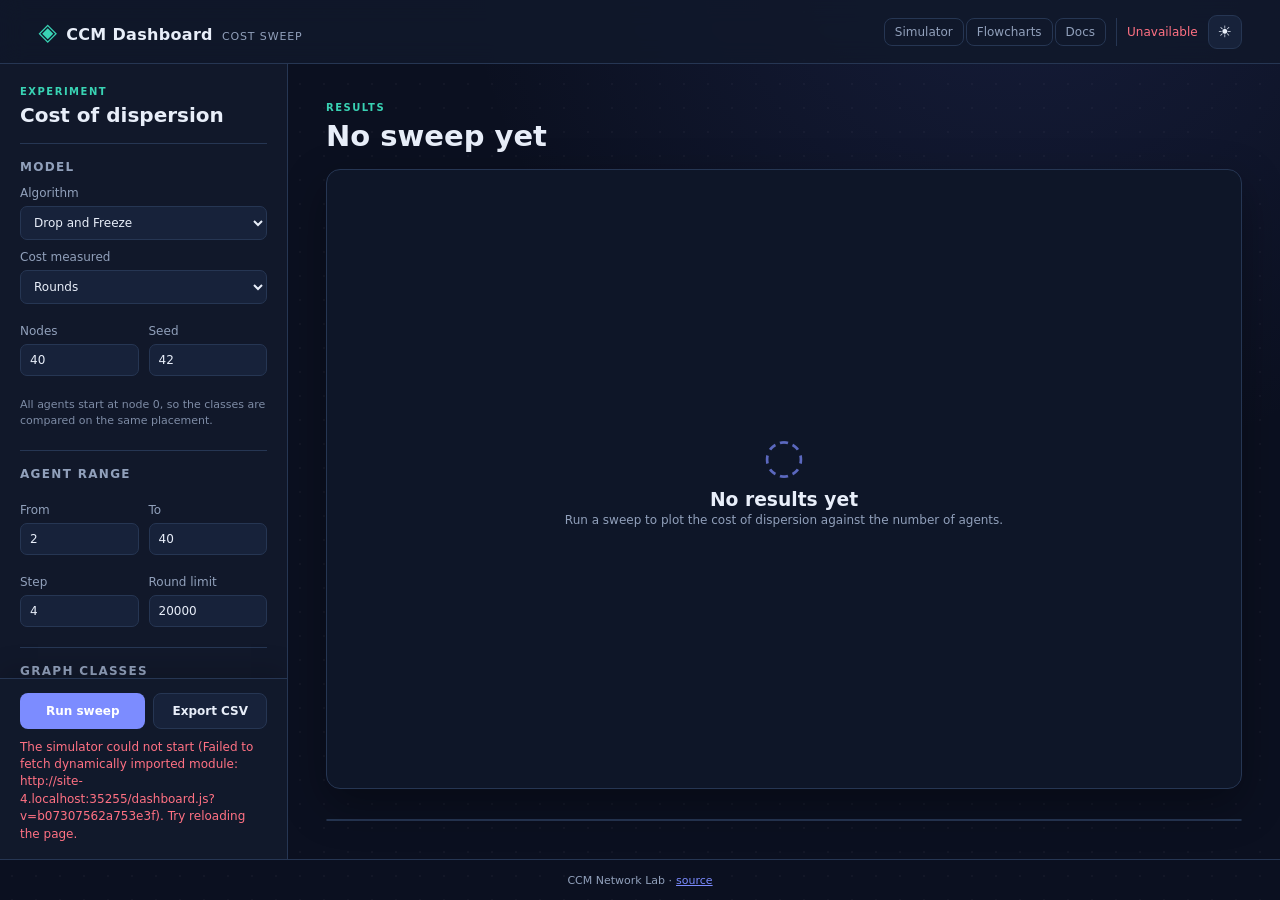
==== dashboard.html @ 430c078a "Merge drdebmath/main: RootedDisp, the reworked flowcharts, shared work Brings in A3's RootedDisp, th" ====
<!doctype html>
<html lang="en" data-theme="dark">
<head>
  <meta charset="utf-8">
  <meta name="viewport" content="width=device-width, initial-scale=1">
  <meta name="description" content="Dispersion cost across agent counts and graph classes, ">
  <title>CCM Dispersion Dashboard</title>
  <link rel="stylesheet" href="./app.css">
</head>
<body>
  <header class="topbar">
    <div class="brand"><span class="brand-mark" aria-hidden="true">◈</span><span>CCM Dashboard</span><small>Cost sweep</small></div>
    <div class="top-actions"><nav class="top-nav" aria-label="Pages"><a class="text-link" href="./index.html">Simulator</a><a class="text-link" href="./docs.html">Flowcharts</a><a class="text-link" href="https://github.com/drdebmath/CCMModel/tree/main/docs" target="_blank" rel="noopener noreferrer">Docs</a></nav><span id="engineState" class="engine-state" role="status">Loading…</span><button id="themeToggle" class="icon-button" type="button" aria-label="Switch theme">☀</button><button id="panelToggle" class="icon-button mobile-only" type="button" aria-label="Open controls">☰</button></div>
  </header>

  <div class="app-shell">
    <aside id="controlPanel" class="controls" aria-label="Sweep controls">
      <div class="panel-heading"><div><p class="eyebrow">EXPERIMENT</p><h1>Cost of dispersion</h1></div><button id="closePanel" class="icon-button mobile-only" type="button" aria-label="Close controls">×</button></div>

      <div class="controls-body">
      <section class="control-section"><h2>Model</h2>
        <label>Algorithm<select id="algorithm"><option value="drop">Drop and Freeze</option><option value="help">Help by Scouts</option><option value="p1tree">P1Tree</option><option value="rooted">RootedDisp</option><option value="rooted_async">RootedAsync</option></select></label>
        <label id="scheduleWrap" class="hidden">Schedule<select id="schedule"><option value="sync">Synchronous (rounds)</option><option value="async">Asynchronous (epochs)</option></select></label>
        <label>Cost measured<select id="metric"><option value="rounds">Rounds</option><option value="moves">Agent moves</option><option value="probes">Port probes</option></select></label>
        <div class="two-col"><label>Nodes<input id="nodes" type="number" min="2" max="2000" value="40" inputmode="numeric"></label><label>Seed<input id="seed" type="number" min="0" max="4294967295" value="42" inputmode="numeric"></label></div>
        <p id="algorithmNote" class="help-note">All agents start at node 0, so the classes are compared on the same placement.</p>
      </section>

      <section class="control-section"><h2>Agent range</h2>
        <div class="two-col"><label>From<input id="agentFrom" type="number" min="1" max="2000" value="2" inputmode="numeric"></label><label>To<input id="agentTo" type="number" min="1" max="2000" value="40" inputmode="numeric"></label></div>
        <div class="two-col"><label>Step<input id="agentStep" type="number" min="1" max="1000" value="4" inputmode="numeric"></label><label>Round limit<input id="roundLimit" type="number" min="1" max="5000000" value="20000" inputmode="numeric"></label></div>
      </section>

      <section class="control-section"><h2>Graph classes</h2>
        <div class="checks">
          <label><input id="famPath" type="checkbox" checked> Path</label>
          <label><input id="famCycle" type="checkbox" checked> Cycle</label>
          <label><input id="famStar" type="checkbox" checked> Star</label>
          <label><input id="famComplete" type="checkbox"> Complete</label>
          <label><input id="famTree" type="checkbox" checked> Balanced tree</label>
          <label><input id="famGrid" type="checkbox"> Grid</label>
          <label><input id="famRandom" type="checkbox"> Random connected</label>
        </div>
        <div class="two-col"><label>Grid columns<input id="gridColumns" type="number" min="1" max="1000" value="6"></label><label>Tree branching<input id="treeBranching" type="number" min="2" max="16" value="2"></label></div>
      </section>

      <p class="help-note">Every point is one simulation, so a wide range over many classes can take a while. <a href="https://github.com/drdebmath/CCMModel/blob/main/docs/complexity-metrics.md" target="_blank" rel="noopener noreferrer">What these counters mean</a>.</p>
      </div>

      <div class="run-bar">
        <div class="run-actions"><button id="run" class="primary" type="button">Run sweep</button><button id="exportCsv" class="secondary" type="button">Export CSV</button></div>
        <p id="message" class="message" role="status">Choose an algorithm and graph classes, then run.</p>
      </div>
    </aside>

    <main class="workspace">
      <div class="workspace-head">
        <div><p class="eyebrow">RESULTS</p><h2 id="runTitle">No sweep yet</h2></div>
      </div>

      <div id="chartWrap" class="canvas-wrap chart-wrap">
        <canvas id="chartCanvas" aria-label="Dispersion cost against number of agents, one line per graph class" tabindex="0"></canvas>
        <div id="emptyState" class="empty-state"><span class="empty-icon">◌</span><h3>No results yet</h3><p>Run a sweep to plot the cost of dispersion against the number of agents.</p></div>
      </div>

      <div id="chartLegend" class="chart-legend" aria-label="Graph classes"></div>

      <div class="results-scroll">
        <div id="resultsTable" class="results-table"></div>
      </div>
    </main>
  </div>
  <div id="panelScrim" class="panel-scrim" aria-hidden="true"></div>
  <footer>CCM Network Lab · <a href="https://github.com/drdebmath/CCMModel">source</a></footer>
  <script type="module">
    const engine = document.getElementById('engineState');
    const message = document.getElementById('message');
    try {
      const response = await fetch('./wasm/web/manifest.json', { cache: 'no-store' });
      if (!response.ok) throw new Error(`manifest returned ${response.status}`);
      const { buildId } = await response.json();
      if (!buildId) throw new Error('manifest has no build id');
      await import(`./dashboard.js?v=${encodeURIComponent(buildId)}`);
    } catch (error) {
      engine.textContent = 'Unavailable';
      engine.className = 'engine-state error';
      message.textContent =
        `The simulator could not start (${error.message}). Try reloading the page.`;
      message.className = 'message error';
    }
  </script>
</body>
</html>
---- app.css ----
/* CCM Network Lab — application shell, controls, and canvas viewport.
 *
 * Layout contract: the page is a viewport-height flex column
 * (topbar / shell / footer).  The shell is a grid of controls + workspace, and
 * the workspace is a flex column whose canvas is the only element that
 * absorbs leftover space.  Every ancestor of the canvas therefore sets
 * `min-height:0` so the flex/grid automatic minimum size cannot push the
 * canvas past the fold.  The canvas is absolutely positioned inside its wrap
 * so its intrinsic size never feeds back into layout.
 */

/* ---------------------------------------------------------------- tokens - */

:root {
  font-family: Inter, ui-sans-serif, system-ui, -apple-system, BlinkMacSystemFont, "Segoe UI", sans-serif;
  color-scheme: dark;

  --bg: #0b1020;
  --panel: #11192b;
  --panel-2: #17223a;
  --border: #263653;
  --text: #e8eef9;
  --muted: #91a0bb;
  --accent: #7c8cff;
  --accent-2: #39d3b4;
  --warn: #f6b44f;
  --danger: #ff7183;
  --canvas: #0e1628;
  --shadow: 0 16px 45px #0005;

  /* Chrome heights are tokens so the drawer and any offset math stay in sync
   * with the real bars instead of repeating magic numbers. */
  --topbar-h: 64px;
  --footer-h: 41px;

  --sidebar-w: clamp(288px, 21vw, 352px);
  --workspace-pad: clamp(18px, 3vw, 38px);
  --workspace-gap: 15px;

  /* Floor for the canvas.  Capped against the viewport so a short window
   * shrinks the canvas instead of overflowing the page. */
  --canvas-min: min(440px, 46vh);
}

html[data-theme="light"] {
  color-scheme: light;
  --bg: #f4f7fb;
  --panel: #fff;
  --panel-2: #f0f4fa;
  --border: #d8e0ec;
  --text: #182237;
  --muted: #60708a;
  --canvas: #fbfcfe;
  --shadow: 0 16px 45px #31415b1c;
}

/* ------------------------------------------------------------------ base - */

* {
  box-sizing: border-box;
}

body {
  margin: 0;
  background: var(--bg);
  color: var(--text);
  background-image:
    radial-gradient(circle at 80% -10%, #586bda24, transparent 40%),
    radial-gradient(#ffffff08 1px, transparent 1px);
  background-size: auto, 24px 24px;

  /* A definite height, not min-height: the shell below resolves `flex:1`
   * against it, and without it the grid row sizes to the tall controls column
   * and pushes the canvas past the fold.  dvh keeps that height inside the
   * visible area when a mobile URL bar is showing; vh is the fallback.
   * Each column scrolls itself, so the page never does. */
  height: 100vh;
  height: 100dvh;
  overflow: hidden;
  display: flex;
  flex-direction: column;
}

button,
input,
select {
  font: inherit;
}

button {
  cursor: pointer;
}

button:disabled {
  cursor: not-allowed;
  opacity: .42;
}

/* ---------------------------------------------------------------- topbar - */

.topbar {
  flex: 0 0 auto;
  height: var(--topbar-h);
  padding: 0 clamp(16px, 3vw, 42px);
  border-bottom: 1px solid var(--border);
  display: flex;
  align-items: center;
  justify-content: space-between;
  gap: 12px;
  background: color-mix(in srgb, var(--panel) 88%, transparent);
  backdrop-filter: blur(12px);
  position: sticky;
  top: 0;
  z-index: 5;
}

.brand {
  display: flex;
  align-items: baseline;
  gap: 9px;
  font-weight: 700;
  letter-spacing: .02em;
  min-width: 0;
}

.brand > span {
  white-space: nowrap;
  overflow: hidden;
  text-overflow: ellipsis;
}

.brand small {
  color: var(--muted);
  font-size: 11px;
  font-weight: 500;
  letter-spacing: .08em;
  text-transform: uppercase;
  white-space: nowrap;
}

.brand-mark {
  color: var(--accent-2);
  font-size: 24px;
  flex: 0 0 auto;
}

.top-actions {
  display: flex;
  align-items: center;
  gap: 10px;
  flex: 0 0 auto;
}

.top-nav {
  display: flex;
  align-items: center;
  gap: 2px;
  padding-right: 10px;
  border-right: 1px solid var(--border);
}

.engine-state {
  font-size: 12px;
  color: var(--muted);
  white-space: nowrap;
}

.engine-state.ready {
  color: var(--accent-2);
}

.engine-state.error {
  color: var(--danger);
}

.icon-button {
  border: 1px solid var(--border);
  background: var(--panel-2);
  color: var(--text);
  border-radius: 9px;
  width: 34px;
  height: 34px;
  flex: 0 0 auto;
}

/* ----------------------------------------------------------------- shell - */

.app-shell {
  flex: 1 1 auto;
  min-height: 0;
  display: grid;
  grid-template-columns: minmax(0, var(--sidebar-w)) minmax(0, 1fr);
  grid-template-rows: minmax(0, 1fr);
  /* Neither column may push the pair wider than the shell. */
  max-width: 100%;
  overflow: hidden;
}

/* The panel is a column of three: heading, a scrolling body, and a run bar
 * pinned to the bottom so "Run simulation" never scrolls out of reach. */
.controls {
  min-height: 0;
  min-width: 0;
  background: color-mix(in srgb, var(--panel) 95%, transparent);
  border-right: 1px solid var(--border);
  display: flex;
  flex-direction: column;
  overflow: hidden;
}

.controls-body {
  flex: 1 1 auto;
  min-height: 0;
  overflow: auto;
  overscroll-behavior: contain;
  padding: 0 20px 12px;
}

.run-bar {
  flex: 0 0 auto;
  padding: 14px 20px 16px;
  border-top: 1px solid var(--border);
  background: var(--panel);
  box-shadow: 0 -10px 24px #0002;
}

.panel-scrim {
  display: none;
}

.panel-heading {
  flex: 0 0 auto;
  display: flex;
  justify-content: space-between;
  align-items: flex-start;
  gap: 12px;
  padding: 22px 20px 16px;
}

.eyebrow {
  color: var(--accent-2);
  font-size: 10px;
  font-weight: 750;
  letter-spacing: .15em;
  margin: 0 0 6px;
}

.panel-heading h1,
.workspace-head h2 {
  font-size: 20px;
  line-height: 1.2;
  margin: 0;
}

/* --------------------------------------------------------------- controls - */

/* Sidebar tabs: run parameters and the algorithm notes share the panel. */
.panel-tabs {
  flex: 0 0 auto;
  display: grid;
  grid-template-columns: 1fr 1fr;
  gap: 4px;
  margin: 0 20px 12px;
  padding: 3px;
  border: 1px solid var(--border);
  border-radius: 9px;
  background: var(--panel-2);
}

.panel-tab {
  border: 0;
  border-radius: 6px;
  background: transparent;
  color: var(--muted);
  font-size: 12px;
  font-weight: 650;
  padding: 7px 8px;
  cursor: pointer;
}

.panel-tab:hover {
  color: var(--text);
}

.panel-tab[aria-selected="true"] {
  background: var(--accent);
  color: #fff;
}

.tab-pane[hidden] {
  display: none;
}

/* Each pane opens directly under the tabs, so its first rule is redundant. */
.tab-pane > .control-section:first-child {
  border-top: 0;
  padding-top: 4px;
}

/* The setup pane runs slightly smaller than the rest of the page so every
 * section, through saved executions, fits a laptop-height panel. */
#paramsPane .control-section {
  padding: 12px 0 6px;
}

#paramsPane .control-section h2 {
  font-size: 11px;
  margin-bottom: 6px;
}

#paramsPane .control-section label {
  font-size: 11px;
  gap: 4px;
  margin: 7px 0;
}

#paramsPane input[type=number],
#paramsPane select {
  font-size: 12.5px;
  padding: 6px 8px;
}

#paramsPane .two-col {
  row-gap: 0;
}

#paramsPane .secondary {
  padding: 8px 10px;
  font-size: 11.5px;
}

#paramsPane .help-note {
  font-size: 11px;
}

.control-section {
  border-top: 1px solid var(--border);
  padding: 16px 0 10px;
  min-width: 0;
}

.control-section h2 {
  display: flex;
  align-items: center;
  font-size: 12px;
  text-transform: uppercase;
  letter-spacing: .11em;
  color: var(--muted);
  margin: 0 0 12px;
}

/* Numbered steps: the sections read top to bottom in the order a run is set up. */
.step {
  display: inline-grid;
  place-items: center;
  width: 18px;
  height: 18px;
  margin-right: 8px;
  border-radius: 50%;
  border: 1px solid var(--accent);
  color: var(--accent);
  font-size: 10px;
  letter-spacing: 0;
}

.control-section label {
  position: relative;
  display: flex;
  flex-direction: column;
  min-width: 0;
  gap: 6px;
  font-size: 12px;
  color: var(--muted);
  margin: 10px 0;
}

/* The live slider value sits on the label's own line.  Taking it out of flow
 * beats the negative-margin pull it replaces: the range input below keeps its
 * natural position at every width. */
.control-section label > output {
  position: absolute;
  top: 0;
  right: 0;
  color: var(--text);
  font-size: 11px;
}

/* auto-fit collapses these to one column when the panel is narrow, so no
 * breakpoint has to know how many fields a row holds. */
.two-col {
  display: grid;
  grid-template-columns: repeat(auto-fit, minmax(118px, 1fr));
  gap: 10px;
}

.two-col label {
  min-width: 0;
}

input[type=number],
select {
  width: 100%;
  border: 1px solid var(--border);
  border-radius: 7px;
  background: var(--panel-2);
  color: var(--text);
  padding: 8px 9px;
  outline: none;
}

input:focus,
select:focus,
button:focus-visible {
  border-color: var(--accent);
  box-shadow: 0 0 0 3px #7c8cff30;
  outline: none;
}

input[type=range] {
  accent-color: var(--accent);
  width: 100%;
  /* The UA stylesheet puts a 2px margin on inputs. Combined with width:100%
     that is wider than the container, which gave the control panel a permanent
     horizontal scrollbar. */
  margin: 0;
  min-width: 0;
}

.checks {
  display: grid;
  grid-template-columns: repeat(auto-fit, minmax(112px, 1fr));
  gap: 10px;
}

.checks label {
  display: flex;
  flex-direction: row;
  align-items: center;
  gap: 7px;
  margin: 0;
  color: var(--text);
  font-size: 12px;
}

.checks input {
  accent-color: var(--accent);
  flex: 0 0 auto;
}

.file-actions {
  display: grid;
  grid-template-columns: repeat(auto-fit, minmax(120px, 1fr));
  gap: 8px;
  margin-bottom: 12px;
}

/* Run takes the width; the second button only needs to be findable. */
.run-actions {
  display: grid;
  grid-template-columns: minmax(0, 1fr) auto;
  gap: 8px;
}

.run-actions .secondary {
  padding-inline: 18px;
}

.primary,
.secondary {
  border: 1px solid transparent;
  border-radius: 8px;
  padding: 10px 12px;
  font-size: 12px;
  font-weight: 700;
}

.primary {
  background: var(--accent);
  color: #fff;
}

.primary:hover {
  filter: brightness(1.1);
}

.secondary {
  background: var(--panel-2);
  color: var(--text);
  border-color: var(--border);
}

.secondary:hover {
  border-color: var(--accent);
}

.file-button {
  text-align: center;
  cursor: pointer;
}

.file-button input {
  display: none;
}

.message {
  min-height: 2.9em;
  margin: 10px 0 0;
  color: var(--muted);
  font-size: 12px;
  line-height: 1.45;
}

.message.error {
  color: var(--danger);
}

.message.busy {
  color: var(--warn);
}
/* ------------------------------------------------------------ dashboard --- */

.text-link {
  color: var(--muted);
  text-decoration: none;
  font-size: 12px;
  padding: 6px 10px;
  border-radius: 8px;
  border: 1px solid var(--border);
  white-space: nowrap;
}

.text-link:hover {
  color: var(--text);
  border-color: var(--accent);
}

/* The chart needs less height than the network view; the table below it gets
   the remainder. */
.chart-wrap {
  flex: 1 1 auto;
  min-height: min(340px, 42vh);
}

.chart-legend {
  flex: 0 0 auto;
  display: flex;
  flex-wrap: wrap;
  gap: 8px 18px;
  font-size: 11px;
  color: var(--muted);
}

.chart-legend span {
  display: inline-flex;
  align-items: center;
  gap: 7px;
}

.swatch {
  display: inline-block;
  width: 10px;
  height: 10px;
  border-radius: 3px;
  flex: 0 0 auto;
}

/* The table is the relief for the light-mode contrast warning on three series
   slots, and the form numbers are actually read from. It scrolls in its own
   box so a wide sweep never widens the page. */
.results-scroll {
  flex: 0 1 auto;
  min-height: 0;
  overflow: auto;
  border: 1px solid var(--border);
  border-radius: 12px;
  background: var(--panel);
}

.results-table table {
  border-collapse: collapse;
  width: 100%;
  font-size: 11.5px;
}

.results-table th,
.results-table td {
  padding: 7px 12px;
  text-align: right;
  white-space: nowrap;
  border-bottom: 1px solid var(--border);
}

.results-table thead th {
  position: sticky;
  top: 0;
  background: var(--panel-2);
  color: var(--muted);
  font-weight: 600;
  text-align: right;
}

/* The first column holds names, not numbers, in both the head and the body. */
.results-table thead th:first-child {
  text-align: left;
}

.results-table tbody th {
  text-align: left;
  font-weight: 600;
  color: var(--text);
  display: flex;
  align-items: center;
  gap: 8px;
}

.results-table td {
  color: var(--text);
  font-variant-numeric: tabular-nums;
}

/* A run that hit its round limit did not disperse; its number is a floor, not
   a cost, and the chart draws the same point hollow. */
.results-table td.capped {
  color: var(--warn);
}

.results-table td.capped::after {
  content: "*";
}

.results-table tbody tr:last-child th,
.results-table tbody tr:last-child td {
  border-bottom: 0;
}

/* The simulator's comparison table: short, under the legend, so the canvas
   keeps most of the height. The loaded row is marked. */
.compare-panel {
  max-height: 28vh;
}

.results-table tr.selected th,
.results-table tr.selected td {
  background: var(--panel-2);
}

.results-table .row-play {
  border: 1px solid var(--border);
  background: var(--panel-2);
  color: var(--text);
  border-radius: 6px;
  padding: 3px 10px;
  font-size: 11px;
  cursor: pointer;
}

@media (max-width: 900px) {
  .chart-wrap {
    min-height: min(300px, 46vh);
  }
}
/* ---------------------------------------------------------- docs page --- */

/* Kind colours for the flowcharts: the shape icon, the bar and the tint of a
   card all take --kind from its k-* class. */
:root {
  --k-entry: var(--accent);
  --k-step: #8b98b3;
  --k-decision: var(--warn);
  --k-end: var(--accent-2);
  --k-aside: #7f8aa3;
  --lane: #ffffff06;
  --lane-alt: #ffffff0c;
  --edge: #50607e;
  --yes: var(--accent-2);
  --card: var(--panel-2);
  --card-shadow: #0006;
  --code-bg: #0c1424;
  --tk-kw: #c4a5ff;
  --tk-ty: #5eead4;
  --tk-fn: #93b4ff;
  --tk-str: #fbbf77;
  --tk-num: #fdba74;
  --tk-com: #6f7c96;
  --tk-attr: #d8b4fe;
}

html[data-theme="light"] {
  --k-step: #6b778f;
  --k-decision: #b87a0d;
  --k-end: #0f9e82;
  --k-aside: #7a8499;
  --lane: #18223708;
  --lane-alt: #1822370f;
  --edge: #a3adbf;
  --yes: #0f9e82;
  --card: #fff;
  --card-shadow: #31415b26;
  --code-bg: #f6f8fc;
  --tk-kw: #7c3aed;
  --tk-ty: #0f766e;
  --tk-fn: #1d4ed8;
  --tk-str: #b45309;
  --tk-num: #c2410c;
  --tk-com: #8792a8;
  --tk-attr: #7c3aed;
}

.docs-main {
  flex: 1 1 auto;
  min-height: 0;
  display: grid;
  grid-template-columns: 264px minmax(0, 1fr) 0;
  transition: grid-template-columns .18s ease;
}

.docs-body.has-detail .docs-main {
  grid-template-columns: 264px minmax(0, 1fr) min(440px, 34vw);
}

.docs-nav,
.docs-content,
.docs-detail {
  min-height: 0;
  overflow-y: auto;
}

/* --- left column: the simulator, the charts, the legend --- */
.docs-nav {
  border-right: 1px solid var(--border);
  padding: 18px 14px;
  background: color-mix(in srgb, var(--panel) 70%, transparent);
}

.sim-card {
  display: flex;
  align-items: center;
  gap: 12px;
  padding: 12px;
  margin-bottom: 20px;
  border-radius: 12px;
  background: var(--accent);
  color: #fff;
  text-decoration: none;
  box-shadow: var(--shadow);
}

.sim-card:hover {
  filter: brightness(1.08);
}

.sim-card-icon {
  flex: none;
  width: 32px;
  height: 32px;
  border-radius: 9px;
  display: grid;
  place-items: center;
  background: #fff3;
  font-size: 12px;
}

.sim-card-title {
  display: block;
  font-weight: 700;
}

.sim-card-sub {
  display: block;
  font-size: 12px;
  opacity: .85;
  margin-top: 1px;
}

.nav-title {
  margin: 6px 8px 8px;
  font-size: 11px;
  font-weight: 700;
  letter-spacing: .08em;
  text-transform: uppercase;
  color: var(--muted);
}

.nav-title:not(:first-of-type) {
  margin-top: 24px;
}

.nav-item {
  display: flex;
  gap: 10px;
  padding: 9px 8px;
  border-radius: 10px;
  color: var(--text);
  text-decoration: none;
}

.nav-item:hover {
  background: var(--panel-2);
}

.nav-item[aria-current="page"] {
  background: color-mix(in srgb, var(--accent) 16%, transparent);
}

.nav-num {
  flex: none;
  width: 22px;
  height: 22px;
  border-radius: 7px;
  display: grid;
  place-items: center;
  font-size: 12px;
  font-weight: 700;
  background: var(--panel-2);
  color: var(--muted);
}

.nav-item[aria-current="page"] .nav-num {
  background: var(--accent);
  color: #fff;
}

.nav-name {
  display: block;
  font-weight: 650;
}

.nav-short {
  display: block;
  font-size: 12px;
  color: var(--muted);
  margin-top: 1px;
}

.legend-list {
  list-style: none;
  margin: 0;
  padding: 0 8px;
  display: grid;
  gap: 8px;
  font-size: 12.5px;
  color: var(--muted);
}

.legend-list li {
  display: flex;
  align-items: center;
  gap: 10px;
}

.docs-body .tag {
  width: 18px;
  text-align: center;
  font-family: ui-monospace, SFMono-Regular, Menlo, monospace;
  font-size: 10px;
  font-weight: 700;
  color: var(--accent);
}

.nav-foot {
  margin: 24px 8px 0;
  font-size: 12px;
  line-height: 1.5;
  color: var(--muted);
}

/* --- middle column: one chart --- */
.docs-content {
  padding: 22px clamp(16px, 2.4vw, 32px) 40px;
}

.chart-head .eyebrow {
  margin: 0;
}

.chart-head h1 {
  margin: 4px 0 8px;
  font-size: 22px;
  letter-spacing: -.01em;
}

.blurb {
  max-width: 82ch;
  margin-bottom: 14px;
  font-size: 13.5px;
  line-height: 1.6;
  color: var(--muted);
}

.blurb p,
.blurb ul {
  margin: 0 0 8px;
}

.blurb code,
.notes code,
.detail-desc code,
.eyebrow code {
  font-family: ui-monospace, SFMono-Regular, Menlo, monospace;
  font-size: .92em;
  color: var(--text);
}

.stage-wrap {
  position: relative;
  height: calc(100vh - 250px);
  height: calc(100dvh - 250px);
  min-height: 440px;
  border: 1px solid var(--border);
  border-radius: 16px;
  background: var(--canvas);
  box-shadow: var(--shadow);
  overflow: hidden;
}

.stage {
  width: 100%;
  height: 100%;
  cursor: grab;
  touch-action: none;
}

.stage.panning {
  cursor: grabbing;
}

.stage .chart {
  display: block;
  width: 100%;
  height: 100%;
}

.stage-tools {
  position: absolute;
  left: 10px;
  right: 10px;
  bottom: 10px;
  display: flex;
  align-items: center;
  gap: 6px;
  pointer-events: none;
}

.stage-tools > * {
  pointer-events: auto;
}

.stage-tools .primary {
  border: 0;
  border-radius: 8px;
  padding: 8px 12px;
  font-size: 12px;
  font-weight: 700;
}

.stage-hint {
  margin: 0 auto;
  max-width: 55%;
  padding: 5px 12px;
  border: 1px solid var(--border);
  border-radius: 999px;
  background: color-mix(in srgb, var(--panel) 85%, transparent);
  color: var(--muted);
  font-size: 11.5px;
  white-space: nowrap;
  overflow: hidden;
  text-overflow: ellipsis;
  pointer-events: none !important;
}

.stage-tools .secondary {
  padding: 8px 12px;
}

.zoom-level {
  min-width: 48px;
  padding: 7px 4px;
  border: 1px solid var(--border);
  border-radius: 8px;
  background: var(--panel-2);
  color: var(--muted);
  font-size: 12px;
  text-align: center;
  font-variant-numeric: tabular-nums;
}

.notes {
  margin-top: 16px;
  border: 1px solid var(--border);
  border-radius: 12px;
  background: var(--panel);
}

.notes summary {
  cursor: pointer;
  padding: 10px 14px;
  font-weight: 650;
}

.notes ul {
  margin: 0;
  padding: 0 18px 12px 32px;
  color: var(--muted);
  line-height: 1.6;
  font-size: 13px;
}

.notes li + li {
  margin-top: 4px;
}

/* --- diagram marks, written against the theme tokens --- */
.chart text {
  font-family: Inter, ui-sans-serif, system-ui, sans-serif;
  fill: var(--text);
}

.chart .lane {
  fill: var(--lane);
}

.chart .lane.alt {
  fill: var(--lane-alt);
}

.chart .lane-label {
  font-size: 10.5px;
  font-weight: 700;
  letter-spacing: .1em;
  fill: var(--muted);
}

.chart .edge {
  fill: none;
  stroke: var(--edge);
  stroke-width: 1.6;
  transition: stroke .12s, opacity .12s;
}

.chart .edge.e-yes {
  stroke: var(--yes);
}

.chart .edge.e-no {
  stroke-dasharray: 5 4;
}

.chart .edge.e-aside {
  stroke-dasharray: 2 4;
  stroke-width: 1.3;
}

.chart .ah {
  fill: var(--edge);
}

.chart .ah-yes {
  fill: var(--yes);
}

.chart .ah-hot {
  fill: var(--accent);
}

.chart .chip rect {
  fill: var(--panel);
  stroke: var(--border);
}

.chart .chip text {
  font-size: 11px;
  font-weight: 650;
  fill: var(--muted);
  text-anchor: middle;
}

.chart .chip.c-yes rect {
  stroke: var(--yes);
}

.chart .chip.c-yes text {
  fill: var(--yes);
}

.chart .node {
  cursor: pointer;
  outline: none;
  transition: opacity .12s;
}

.chart .card {
  fill: var(--card);
  stroke: var(--border);
  stroke-width: 1;
  filter: drop-shadow(0 1px 1.5px var(--card-shadow)) drop-shadow(0 4px 10px var(--card-shadow));
}

.chart .bar {
  fill: var(--kind);
}

.chart .title {
  font-size: 13px;
  font-weight: 650;
}

.chart .sub {
  font-family: ui-monospace, SFMono-Regular, Menlo, monospace;
  font-size: 11.2px;
  fill: var(--muted);
}

.ic {
  fill: color-mix(in srgb, var(--kind) 18%, transparent);
  stroke: var(--kind);
  stroke-width: 1.3;
}

.chart .code-tag rect {
  fill: color-mix(in srgb, var(--accent) 16%, transparent);
}

.chart .code-tag text {
  font-family: ui-monospace, SFMono-Regular, Menlo, monospace;
  font-size: 9.5px;
  font-weight: 700;
  fill: var(--accent);
  text-anchor: middle;
}

.k-entry { --kind: var(--k-entry); }
.k-step { --kind: var(--k-step); }
.k-decision { --kind: var(--k-decision); }
.k-end { --kind: var(--k-end); }
.k-aside { --kind: var(--k-aside); }

.chart .k-entry .card { fill: color-mix(in srgb, var(--k-entry) 9%, var(--card)); }
.chart .k-decision .card { fill: color-mix(in srgb, var(--k-decision) 8%, var(--card)); }
.chart .k-end .card { fill: color-mix(in srgb, var(--k-end) 9%, var(--card)); }
.chart .k-aside .card { fill: transparent; stroke-dasharray: 5 4; filter: none; }

.chart .node:hover .card,
.chart .node:focus-visible .card {
  stroke: var(--kind);
  stroke-width: 1.8;
}

.chart .node.selected .card {
  stroke: var(--accent);
  stroke-width: 2.6;
}

/* Hovering or selecting a box brings it and its connections forward. */
.stage.focusing .node:not(.hot),
.stage.focusing .edge:not(.hot),
.stage.focusing .chip:not(.hot) {
  opacity: .28;
}

.chart .edge.hot {
  stroke: var(--accent);
  stroke-width: 2.2;
}

/* --- right column: the box being read --- */
.docs-detail {
  border-left: 1px solid var(--border);
  background: var(--panel);
  padding: 18px 18px 30px;
}

.docs-body:not(.has-detail) .docs-detail {
  visibility: hidden;
  padding: 0;
  border: 0;
}

.detail-empty {
  margin-top: 40px;
  padding: 0 20px;
  text-align: center;
  color: var(--muted);
  line-height: 1.55;
}

.detail-empty-title {
  color: var(--text);
  font-size: 15px;
  font-weight: 700;
}

.detail-head {
  display: flex;
  align-items: center;
  gap: 8px;
}

.docs-body .spacer {
  flex: 1;
}

.kind-chip {
  display: inline-flex;
  align-items: center;
  gap: 6px;
  padding: 3px 10px 3px 8px;
  border-radius: 999px;
  color: var(--kind);
  background: color-mix(in srgb, var(--kind) 15%, transparent);
  font-size: 11.5px;
  font-weight: 700;
}

.kind-chip::before {
  content: "";
  width: 7px;
  height: 7px;
  border-radius: 50%;
  background: var(--kind);
}

.tour-ctl {
  display: inline-flex;
  align-items: center;
  gap: 2px;
  padding: 2px;
  border: 1px solid var(--border);
  border-radius: 9px;
}

.tour-ctl .num {
  min-width: 46px;
  text-align: center;
  color: var(--muted);
  font-size: 12px;
  font-variant-numeric: tabular-nums;
}

.tour-btn {
  width: 28px;
  height: 28px;
  border: 0;
  border-radius: 7px;
  background: transparent;
  color: var(--text);
  font-size: 18px;
  line-height: 1;
}

.tour-btn:hover:not(:disabled) {
  background: var(--panel-2);
}

.docs-detail h2 {
  margin: 16px 0 2px;
  font-size: 18px;
  letter-spacing: -.01em;
}

.detail-sub {
  margin: 0;
  font-family: ui-monospace, SFMono-Regular, Menlo, monospace;
  font-size: 12px;
  color: var(--muted);
}

.detail-desc {
  font-size: 13.5px;
  line-height: 1.6;
}

.detail-links {
  display: flex;
  flex-wrap: wrap;
  align-items: center;
  gap: 6px;
  margin: 4px 0 16px;
}

.detail-links .dir {
  margin-right: 2px;
  color: var(--muted);
  font-size: 11.5px;
}

.detail-links button {
  padding: 5px 10px;
  border: 1px solid var(--border);
  border-radius: 8px;
  background: var(--panel-2);
  color: var(--text);
  font-size: 12px;
}

.detail-links button:hover {
  border-color: var(--accent);
}

.code-head {
  display: flex;
  align-items: center;
  gap: 6px;
  padding: 8px 10px;
  border: 1px solid var(--border);
  border-bottom: 0;
  border-radius: 10px 10px 0 0;
  background: var(--panel-2);
  font-family: ui-monospace, SFMono-Regular, Menlo, monospace;
  font-size: 11.5px;
  color: var(--muted);
}

.code-head .secondary {
  padding: 5px 10px;
  font-family: Inter, ui-sans-serif, system-ui, sans-serif;
  text-decoration: none;
}

#d_file {
  min-width: 0;
  overflow: hidden;
  text-overflow: ellipsis;
  white-space: nowrap;
  direction: rtl;
  text-align: left;
}

.code {
  margin: 0;
  padding: 10px 0;
  max-height: 58vh;
  overflow: auto;
  border: 1px solid var(--border);
  border-radius: 0 0 10px 10px;
  background: var(--code-bg);
  font: 12px/1.6 ui-monospace, SFMono-Regular, Menlo, monospace;
}

.code code {
  display: block;
  min-width: max-content;
  counter-reset: ln var(--start, 0);
  /* The line breaks between lines are there for copying; each line is its
     own block, so they must not render. */
  white-space: normal;
}

.code .line {
  display: block;
  padding-right: 14px;
  white-space: pre;
}

.code .line::before {
  counter-increment: ln;
  content: counter(ln);
  display: inline-block;
  width: 42px;
  margin-right: 14px;
  padding-right: 10px;
  border-right: 1px solid var(--border);
  color: var(--muted);
  text-align: right;
  user-select: none;
}

.code .kw { color: var(--tk-kw); }
.code .ty { color: var(--tk-ty); }
.code .fn { color: var(--tk-fn); }
.code .str { color: var(--tk-str); }
.code .num { color: var(--tk-num); }
.code .com { color: var(--tk-com); font-style: italic; }
.code .attr { color: var(--tk-attr); }

@media (max-width: 1180px) {
  .docs-main {
    grid-template-columns: 228px minmax(0, 1fr) 0;
  }

  .docs-body.has-detail .docs-main {
    grid-template-columns: 228px minmax(0, 1fr) 360px;
  }
}

@media (max-width: 900px) {
  /* One column: the page scrolls instead of each column scrolling itself. */
  body.docs-body {
    height: auto;
    min-height: 100vh;
    overflow: visible;
  }

  .docs-main,
  .docs-body.has-detail .docs-main {
    display: block;
  }

  .docs-nav {
    display: flex;
    flex-wrap: wrap;
    gap: 4px;
    border-right: 0;
    border-bottom: 1px solid var(--border);
    padding: 10px;
  }

  .docs-nav .nav-title,
  .legend-list,
  .nav-foot,
  .nav-short,
  .sim-card-sub {
    display: none;
  }

  .sim-card {
    width: 100%;
    margin-bottom: 6px;
    padding: 8px 12px;
  }

  .docs-detail {
    border-left: 0;
    border-top: 1px solid var(--border);
  }

  .docs-body:not(.has-detail) .docs-detail {
    display: none;
  }

  .stage-wrap {
    height: 70vh;
  }
}

/* ----------------------------------------------------------- glossary --- */

.glossary summary {
  cursor: pointer;
  padding: 7px 0;
  font-size: 12px;
  font-weight: 650;
  color: var(--text);
  list-style: none;
  display: flex;
  align-items: center;
  gap: 7px;
}

/* Replace the default marker with one that rotates, so the control reads the
   same in every browser. */
.glossary summary::-webkit-details-marker {
  display: none;
}

.glossary summary::before {
  content: "\25b8";
  color: var(--accent-2);
  transition: transform .15s ease;
  flex: 0 0 auto;
}

.glossary details[open] > summary::before {
  transform: rotate(90deg);
}

.glossary details {
  border-bottom: 1px solid var(--border);
}

.glossary details:last-of-type {
  border-bottom: 0;
}

.glossary details > div {
  padding: 0 0 12px 16px;
}

.glossary p {
  margin: 0 0 8px;
  font-size: 11.5px;
  line-height: 1.55;
  color: var(--muted);
}

.glossary p:last-child {
  margin-bottom: 0;
}

.glossary b {
  color: var(--text);
  font-weight: 650;
}

.glossary code {
  font-family: ui-monospace, SFMono-Regular, Menlo, monospace;
  font-size: 10.5px;
  padding: 1px 4px;
  border-radius: 4px;
  background: var(--panel-2);
  border: 1px solid var(--border);
  color: var(--text);
  white-space: nowrap;
}

.glossary-intro {
  margin-bottom: 10px;
}

.glossary-note {
  font-size: 10.5px;
  opacity: .82;
}

/* Links out to the documentation. They sit inside muted note text, so they
   carry the accent to stay findable without shouting. */
.glossary a,
.help-note a {
  color: var(--accent);
  text-decoration: none;
  border-bottom: 1px solid transparent;
}

.glossary a:hover,
.help-note a:hover {
  border-bottom-color: currentColor;
}

@media (prefers-reduced-motion: reduce) {
  .glossary summary::before {
    transition: none;
  }
}

.help-note {
  font-size: 11px;
  line-height: 1.45;
  color: var(--muted);
  opacity: .85;
}

/* ------------------------------------------------------------- workspace - */

.workspace {
  min-width: 0;
  min-height: 0;
  overflow: auto;
  display: flex;
  flex-direction: column;
  padding: var(--workspace-pad);
  gap: var(--workspace-gap);
}

.workspace-head {
  flex: 0 0 auto;
  display: flex;
  flex-wrap: wrap;
  align-items: flex-end;
  justify-content: space-between;
  gap: 12px 20px;
}

.workspace-head h2 {
  font-size: clamp(20px, 3vw, 29px);
}

.metrics {
  display: flex;
  flex-wrap: wrap;
  gap: clamp(12px, 3vw, 28px);
}

.metrics span {
  display: flex;
  flex-direction: column;
  align-items: flex-end;
}

.metrics b {
  font-size: 17px;
  color: var(--accent-2);
}

.metrics small {
  color: var(--muted);
  font-size: 10px;
  text-transform: uppercase;
  letter-spacing: .08em;
}

/* -------------------------------------------------- canvas viewport ----- */

/* The only element that grows.  `min-height:0` is deliberately absent here:
 * --canvas-min is the floor, and it is viewport-relative so it can never
 * demand more room than the workspace has. */
.canvas-wrap {
  position: relative;
  flex: 1 1 auto;
  min-height: var(--canvas-min);
  border: 1px solid var(--border);
  border-radius: 14px;
  background: var(--canvas);
  box-shadow: var(--shadow);
  overflow: hidden;
}

/* Absolute so the canvas bitmap never contributes intrinsic height back to
 * the flex column.  Rust sizes the backing store from the wrap's client rect. */
.canvas-wrap canvas {
  position: absolute;
  inset: 0;
  display: block;
  width: 100%;
  height: 100%;
}

.empty-state {
  position: absolute;
  inset: 0;
  display: grid;
  place-content: center;
  text-align: center;
  color: var(--muted);
  pointer-events: none;
  padding: 16px;
}

.empty-state h3 {
  color: var(--text);
  margin: 10px 0 3px;
}

.empty-state p {
  font-size: 12px;
  margin: 0;
}

.empty-icon {
  font-size: 48px;
  line-height: 1;
  color: var(--accent);
  opacity: .7;
}

.tooltip {
  position: absolute;
  z-index: 2;
  max-width: 230px;
  padding: 10px 12px;
  border: 1px solid var(--border);
  border-radius: 8px;
  background: var(--panel);
  box-shadow: var(--shadow);
  font-size: 11px;
  line-height: 1.55;
  pointer-events: none;
}

/* -------------------------------------------------- playback and legend - */

/* Flex rather than a fixed grid: the frame counter drops to its own line
 * before the transport buttons or the scrubber are squeezed. */
.playback {
  flex: 0 0 auto;
  display: flex;
  flex-wrap: wrap;
  align-items: center;
  gap: 8px;
}

.playback button {
  border: 1px solid var(--border);
  background: var(--panel-2);
  color: var(--text);
  border-radius: 7px;
  height: 34px;
  width: 38px;
  font-size: 20px;
  flex: 0 0 auto;
  display: grid;
  place-items: center;
  padding: 0;
}

.playback #play {
  width: 42px;
}

.playback > input {
  accent-color: var(--accent);
  flex: 1 1 140px;
  min-width: 0;
}

.playback > span {
  font-size: 11px;
  color: var(--muted);
  white-space: nowrap;
}

/* Speed lives with the transport it controls rather than in the setup panel. */
.speed {
  flex: 0 1 230px;
  display: flex;
  align-items: center;
  gap: 8px;
  margin-left: auto;
  padding-left: 12px;
  border-left: 1px solid var(--border);
  font-size: 11px;
  color: var(--muted);
  white-space: nowrap;
}

.speed output {
  color: var(--text);
  min-width: 46px;
}

.speed input {
  flex: 1 1 80px;
  min-width: 60px;
}

/* Legend on the left, view toggles on the right: both describe the canvas. */
.view-bar {
  flex: 0 0 auto;
  display: flex;
  flex-wrap: wrap;
  align-items: center;
  justify-content: space-between;
  gap: 10px 24px;
  padding-top: 10px;
  border-top: 1px solid var(--border);
}

.view-filters {
  display: flex;
  flex-wrap: wrap;
  align-items: center;
  gap: 6px 14px;
  font-size: 12px;
}

.view-filters-title {
  color: var(--muted);
  font-size: 10px;
  font-weight: 700;
  letter-spacing: .1em;
  text-transform: uppercase;
}

.view-filters label {
  display: flex;
  align-items: center;
  gap: 6px;
  color: var(--text);
  cursor: pointer;
  white-space: nowrap;
}

.view-filters input {
  accent-color: var(--accent);
  margin: 0;
}

/* One line naming the step and phase of the frame on screen. Kept to its own
 * row, and reserved even when empty, so the canvas does not jump. */
.phase-label {
  flex: 0 0 auto;
  margin: 0;
  min-height: 1.4em;
  font-size: 12px;
  color: var(--text);
  font-variant-numeric: tabular-nums;
}

.legend {
  flex: 0 0 auto;
  display: flex;
  align-items: center;
  gap: 16px;
  color: var(--muted);
  font-size: 11px;
  flex-wrap: wrap;
}

.dot {
  display: inline-block;
  width: 9px;
  height: 9px;
  border-radius: 50%;
  margin-right: 5px;
}

.dot.settled {
  background: var(--accent-2);
}

.dot.waiting {
  background: var(--warn);
}

.dot.unsettled {
  background: var(--danger);
}

.dot.home {
  background: transparent;
  border: 1.5px dashed var(--warn);
}

.dot.probing {
  background: transparent;
  border: 2px solid #7c8cff;
}

.probe-info {
  flex: 1 1 100%;
  color: var(--muted);
  font-size: 12px;
  min-height: 1em;
}

.compare {
  display: grid;
  gap: 6px;
}

.compare .hint,
#placementNote {
  margin: 0;
  color: var(--muted);
  font-size: 11px;
}

.compare-table {
  width: 100%;
  border-collapse: collapse;
  font-size: 11px;
}

.compare-table th,
.compare-table td {
  padding: 3px 4px;
  text-align: left;
  border-bottom: 1px solid rgba(127, 127, 127, .25);
}

.legend-tip {
  font-style: italic;
  opacity: .85;
}

/* ---------------------------------------------------------------- footer - */

footer {
  flex: 0 0 auto;
  height: var(--footer-h);
  border-top: 1px solid var(--border);
  display: flex;
  align-items: center;
  justify-content: center;
  gap: 4px;
  color: var(--muted);
  font-size: 11px;
  padding: 0 12px;
  text-align: center;
}

footer a {
  color: var(--accent);
}

/* ------------------------------------------------------------- utilities - */

.hidden {
  display: none !important;
}

.mobile-only {
  display: none;
}

/* ========================================================= floating lab = */

/* Main page on a desktop-sized screen: the dotted backdrop runs edge to edge
 * and every piece of chrome floats on it as a card.  The canvas wrap is the
 * box between those cards, not the whole screen, so the graph layout - which
 * Rust fits to the wrap - never puts a node underneath one.  These queries
 * are the exact complement of drawer mode below, which takes over unchanged. */
@media (min-width: 1025px), (min-width: 901px) and (min-height: 561px) {
  body.lab {
    --float-gap: 12px;
    --bar-h: 46px;
    --float-bg: color-mix(in srgb, var(--panel) 90%, transparent);
    display: block;
  }

  .lab .float-card,
  .lab .topbar,
  .lab .controls,
  .lab .workspace-head,
  .lab .playback,
  .lab .legend,
  .lab .view-filters,
  .lab .phase-label,
  .lab .compare-panel {
    background: var(--float-bg);
    border: 1px solid var(--border);
    border-radius: 12px;
    box-shadow: var(--shadow);
    backdrop-filter: blur(10px);
  }

  /* RootedDisp's step notes and the comparison table float like the bars
   * around them; the note shows only once there is a frame to describe. */
  .lab .phase-label {
    align-self: flex-start;
    max-width: 100%;
    padding: 6px 12px;
    min-height: 0;
  }

  .lab .phase-label:empty {
    display: none;
  }

  /* Toolbar: a pill in the top-left corner rather than a full-width bar. */
  .lab .topbar {
    position: fixed;
    top: var(--float-gap);
    left: var(--float-gap);
    height: var(--bar-h);
    padding: 0 8px 0 14px;
    gap: 14px;
    justify-content: flex-start;
    border-bottom: 1px solid var(--border);
  }

  .lab .brand {
    align-items: center;
    font-size: 14px;
    gap: 8px;
  }

  .lab .brand-mark {
    font-size: 18px;
  }

  .lab .brand small {
    display: none;
  }

  .lab .top-actions {
    gap: 8px;
  }

  .lab .top-nav {
    border-right: 0;
    padding-right: 0;
    border-left: 1px solid var(--border);
    padding-left: 10px;
  }

  .lab .top-nav .text-link {
    font-size: 12px;
  }

  .lab .icon-button {
    width: 30px;
    height: 30px;
    border-radius: 8px;
  }

  .lab footer {
    display: none;
  }

  .lab .app-shell {
    display: block;
  }

  /* Settings: a card under the toolbar, as tall as its content and never
   * taller than the screen; the body inside it scrolls. */
  .lab .controls {
    position: fixed;
    z-index: 4;
    top: calc(var(--float-gap) * 2 + var(--bar-h) - 2px);
    left: var(--float-gap);
    width: var(--sidebar-w);
    max-height: calc(100vh - var(--bar-h) - var(--float-gap) * 3);
    max-height: calc(100dvh - var(--bar-h) - var(--float-gap) * 3);
    overflow: hidden;
  }

  .lab .panel-heading {
    padding: 14px 16px 10px;
  }

  .lab .panel-heading .eyebrow {
    display: none;
  }

  .lab .panel-heading h1 {
    font-size: 14px;
  }

  .lab .panel-tabs {
    margin: 0 16px 8px;
  }

  .lab .controls-body {
    padding: 0 16px 8px;
  }

  .lab .run-bar {
    padding: 12px 16px;
    background: transparent;
    box-shadow: none;
  }

  .lab .message {
    min-height: 0;
    margin-top: 8px;
  }

  /* Everything right of the settings card: stats on top, the canvas, then the
   * transport and the legend along the bottom. */
  .lab .workspace {
    position: fixed;
    top: var(--float-gap);
    right: var(--float-gap);
    bottom: var(--float-gap);
    left: calc(var(--sidebar-w) + var(--float-gap) * 2);
    padding: 0;
    gap: 10px;
    display: flex;
    flex-direction: column;
  }

  /* Stats: a pill in the top-right corner, level with the toolbar.  It keeps
   * to the right so the toolbar can extend over the canvas column. */
  .lab .workspace-head {
    flex: 0 0 var(--bar-h);
    align-self: flex-end;
    max-width: calc(100% - 250px);
    min-width: 0;
    display: flex;
    align-items: center;
    gap: 18px;
    padding: 0 16px;
  }

  .lab .workspace-head > div:first-child {
    min-width: 0;
  }

  .lab .workspace-head .eyebrow {
    display: none;
  }

  .lab .workspace-head h2 {
    font-size: 13px;
    font-weight: 650;
    white-space: nowrap;
    overflow: hidden;
    text-overflow: ellipsis;
  }

  .lab .metrics {
    flex: 0 0 auto;
    flex-wrap: nowrap;
    gap: 16px;
    padding-left: 16px;
    border-left: 1px solid var(--border);
  }

  .lab .metrics span {
    flex-direction: row;
    align-items: baseline;
    gap: 5px;
  }

  .lab .metrics b {
    font-size: 14px;
  }

  .lab .metrics small {
    order: -1;
    font-size: 10px;
  }

  /* The canvas sits straight on the backdrop: no frame, no fill. */
  .lab .canvas-wrap {
    min-height: 0;
    border: 0;
    border-radius: 0;
    background: transparent;
    box-shadow: none;
    overflow: visible;
  }

  .lab .playback {
    flex-wrap: nowrap;
    padding: 6px 12px 6px 6px;
    gap: 8px;
  }

  .lab .playback button {
    height: 32px;
    width: 34px;
    font-size: 18px;
    border-color: transparent;
    background: transparent;
  }

  .lab .playback #play {
    width: 64px;
    background: var(--accent);
    color: #fff;
    font-size: 14px;
  }

  .lab .playback #play:disabled {
    background: var(--panel-2);
    color: var(--muted);
  }

  .lab .speed {
    flex: 0 0 210px;
  }

  .lab .view-bar {
    border-top: 0;
    padding: 0;
    flex-wrap: nowrap;
    gap: 10px;
  }

  .lab .legend,
  .lab .view-filters {
    padding: 8px 14px;
    flex-wrap: nowrap;
    min-width: 0;
  }

  /* The hint text is the part that gives way, so the filters never get
   * pushed off screen by a long message. */
  .lab .legend {
    flex: 0 1 auto;
  }

  .lab .legend > span:not(.legend-tip) {
    flex: 0 0 auto;
    white-space: nowrap;
  }

  .lab .legend-tip {
    min-width: 0;
    white-space: nowrap;
    overflow: hidden;
    text-overflow: ellipsis;
  }

  .lab .view-filters {
    flex: 0 0 auto;
  }

  .lab .view-filters {
    gap: 12px;
    overflow-x: auto;
  }
}

/* Laptop widths: the run title gives way before the counters do. */
@media (min-width: 1025px) and (max-width: 1280px),
  (min-width: 901px) and (max-width: 1024px) and (min-height: 561px) {
  .lab .workspace-head > div:first-child,
  .lab .legend-tip {
    display: none;
  }

  .lab .metrics {
    border-left: 0;
    padding-left: 0;
  }

  .lab .view-bar {
    flex-wrap: wrap;
  }
}

/* ============================================================ breakpoints = */

/* Compact desktop: reclaim workspace width before the sidebar has to go. */
@media (max-width: 1180px) {
  :root {
    --sidebar-w: 272px;
    --workspace-gap: 12px;
  }

  .metrics {
    gap: 16px;
  }

  .metrics b {
    font-size: 15px;
  }
}

/* Drawer mode.  Two triggers: narrow viewports, and short-and-not-wide ones
 * (landscape phones), where a permanent 272px sidebar would leave nothing.
 * 900px keeps 768px tablet portrait out of the old cramped two-column zone. */
@media (max-width: 900px), (max-width: 1024px) and (max-height: 560px) {
  :root {
    --topbar-h: 58px;
    --canvas-min: min(300px, 40vh);
  }

  .mobile-only {
    display: block;
  }

  .brand small {
    display: none;
  }

  .engine-state {
    display: none;
  }

  .app-shell {
    display: block;
  }

  .controls {
    position: fixed;
    z-index: 10;
    left: 0;
    top: var(--topbar-h);
    bottom: 0;
    width: min(330px, 92vw);
    border-right: 1px solid var(--border);
    background: var(--panel);
    transform: translateX(-102%);
    transition: transform .2s ease;
    box-shadow: var(--shadow);
  }

  .controls.open {
    transform: translateX(0);
  }

  /* Dismiss target for the drawer; only exists while the drawer is open. */
  .panel-scrim.open {
    display: block;
    position: fixed;
    inset: var(--topbar-h) 0 0 0;
    z-index: 9;
    background: #05080f80;
    backdrop-filter: blur(2px);
  }

  /* The workspace is no longer a grid child, so it needs the viewport height
   * relationship restated to keep the canvas inside the fold. */
  /* The shell is no longer a grid here, so the workspace has to restate its
     own height. Definite, not a minimum: the canvas is the flex child that
     absorbs whatever the surrounding controls leave, and against a minimum it
     could only grow, which pushed the footer off screen. */
  .workspace {
    height: calc(100vh - var(--topbar-h) - var(--footer-h));
    height: calc(100dvh - var(--topbar-h) - var(--footer-h));
    min-height: 0;
    overflow: auto;
    padding: 18px 14px;
  }

  .workspace-head {
    align-items: flex-start;
    flex-direction: column;
  }

  .metrics {
    width: 100%;
    justify-content: space-between;
  }

  .metrics span {
    align-items: flex-start;
  }

  .top-nav {
    padding-right: 4px;
  }

  .view-bar {
    flex-direction: column;
    align-items: flex-start;
  }
}

/* Phone: single-column controls and a full-width scrubber row.  The page
 * links need the topbar width more than the wordmark does, so only the mark
 * stays. */
@media (max-width: 560px) {
  .brand > span:not(.brand-mark) {
    display: none;
  }

  .top-nav {
    padding-right: 0;
    border-right: 0;
  }

  .top-nav .text-link {
    padding: 6px 7px;
  }

  :root {
    --canvas-min: min(240px, 34vh);
  }

  .workspace {
    padding: 14px 12px;
  }

  .two-col,
  .checks,
  .file-actions {
    grid-template-columns: 1fr;
  }

  .metrics {
    gap: 12px;
  }

  .metrics b {
    font-size: 14px;
  }

  .playback > input {
    flex: 1 1 100%;
    order: 1;
  }

  .playback > span {
    order: 2;
  }

  .speed {
    order: 3;
    flex: 1 1 100%;
    margin-left: 0;
    padding-left: 0;
    border-left: 0;
  }
}

/* Short viewports (landscape phones, split-screen): shed chrome so the
 * canvas keeps a usable share of the height. */
@media (max-height: 620px) {
  :root {
    --workspace-gap: 10px;
    --canvas-min: 180px;
  }

  .workspace {
    padding: 12px;
  }

  .workspace-head h2 {
    font-size: 18px;
  }

  .help-note {
    display: none;
  }

  .legend {
    gap: 12px;
  }
}

/* Landscape phones (~390px tall).  At this height the legend and the section
 * eyebrow cost more than they inform, and the canvas needs every pixel. */
@media (max-height: 480px) {
  :root {
    --workspace-gap: 8px;
    --canvas-min: 132px;
  }

  .workspace .eyebrow {
    display: none;
  }

  .workspace-head {
    gap: 8px 16px;
  }

  .legend {
    display: none;
  }
}

/* --------------------------------------------------- input and motion --- */

/* Touch pointers get 44px targets without inflating the mouse layout. */
@media (pointer: coarse) {
  .icon-button {
    width: 44px;
    height: 44px;
  }

  .playback button {
    height: 44px;
    width: 46px;
  }

  .playback #play {
    width: 52px;
  }
}

@media (prefers-reduced-motion: reduce) {
  .controls {
    transition: none;
  }

  .panel-scrim.open {
    backdrop-filter: none;
  }
}
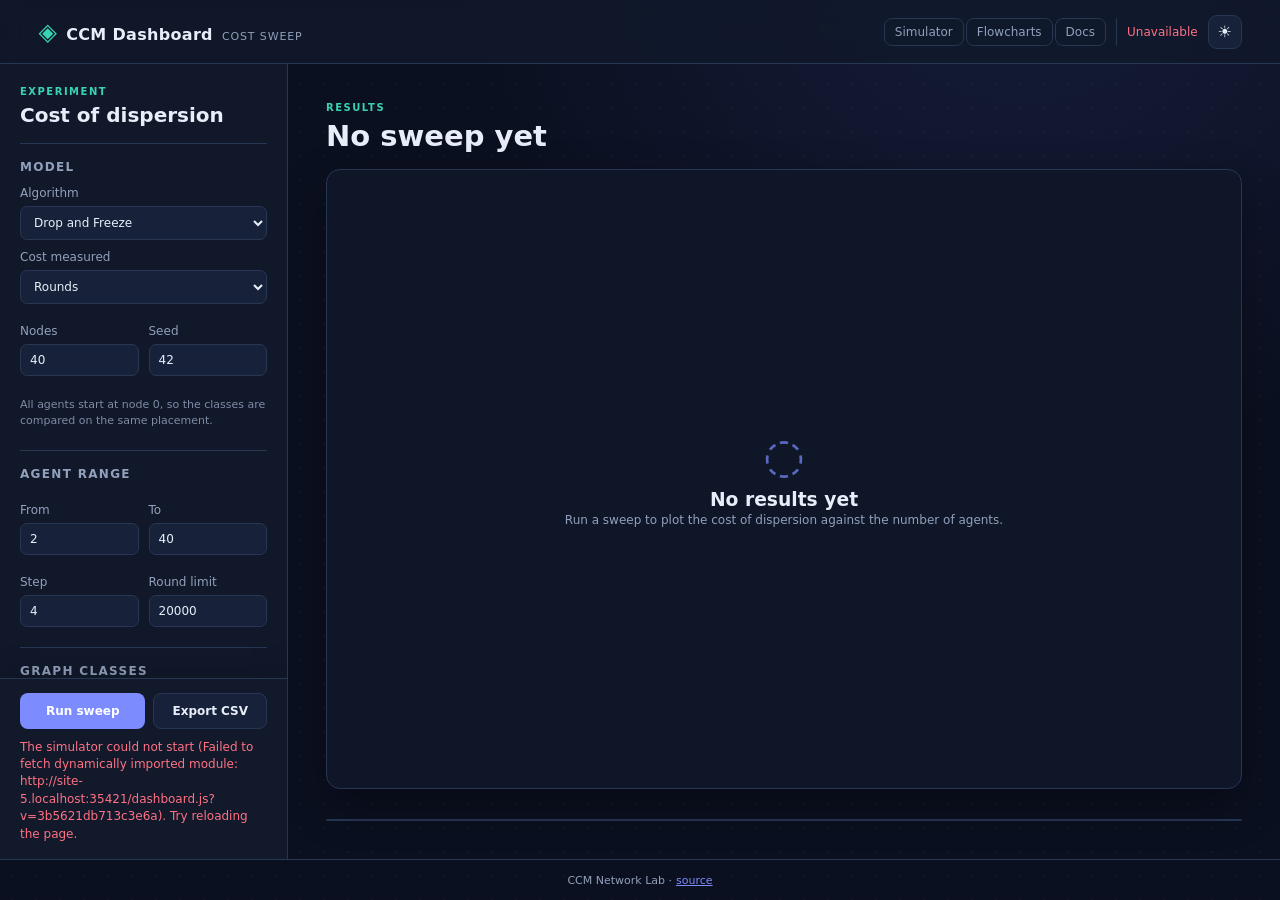
==== commit b0d604d4: "Show rendezvous in the simulator: strings, blocks and the meeting A Rendezvous menu option with a La" ====
--- a/dashboard.html
+++ b/dashboard.html
@@ -40,6 +40,7 @@
           <label><input id="famTree" type="checkbox" checked> Balanced tree</label>
           <label><input id="famGrid" type="checkbox"> Grid</label>
           <label><input id="famRandom" type="checkbox"> Random connected</label>
+          <label><input id="famRandomTree" type="checkbox"> Random tree</label>
         </div>
         <div class="two-col"><label>Grid columns<input id="gridColumns" type="number" min="1" max="1000" value="6"></label><label>Tree branching<input id="treeBranching" type="number" min="2" max="16" value="2"></label></div>
       </section>
--- a/app.css
+++ b/app.css
@@ -2430,3 +2430,49 @@
     backdrop-filter: none;
   }
 }
+
+/* Rendezvous: each agent's string, with the current block highlighted. */
+.rendezvous-panel {
+  display: grid;
+  gap: 6px;
+  margin: 0 0 10px;
+  padding: 10px 12px;
+  border: 1px solid var(--line, rgba(127, 127, 127, 0.3));
+  border-radius: 10px;
+  font-size: 13px;
+}
+.rendezvous-panel.hidden { display: none; }
+.rendezvous-panel .rv-head,
+.rendezvous-panel .rv-met { margin: 0; }
+.rendezvous-panel .rv-met { font-weight: 600; }
+.rv-agent {
+  display: flex;
+  flex-wrap: wrap;
+  align-items: center;
+  gap: 4px 12px;
+}
+.rv-name { min-width: 9.5em; font-weight: 600; }
+.rv-string {
+  display: inline-flex;
+  flex-wrap: wrap;
+  align-items: center;
+  gap: 2px;
+  font-family: ui-monospace, SFMono-Regular, Menlo, monospace;
+}
+.rv-gap { width: 6px; }
+.rv-sym {
+  min-width: 1.4em;
+  padding: 1px 3px;
+  border-radius: 4px;
+  text-align: center;
+  border: 1px solid transparent;
+}
+.rv-sym.rv-tour { font-style: italic; }
+.rv-sym.current {
+  border-color: currentColor;
+  background: rgba(57, 211, 180, 0.22);
+  font-weight: 700;
+}
+.rv-mode { font-size: 12px; padding: 1px 8px; border-radius: 999px; }
+.rv-exploring { background: rgba(255, 113, 131, 0.2); }
+.rv-waiting { background: rgba(246, 180, 79, 0.22); }
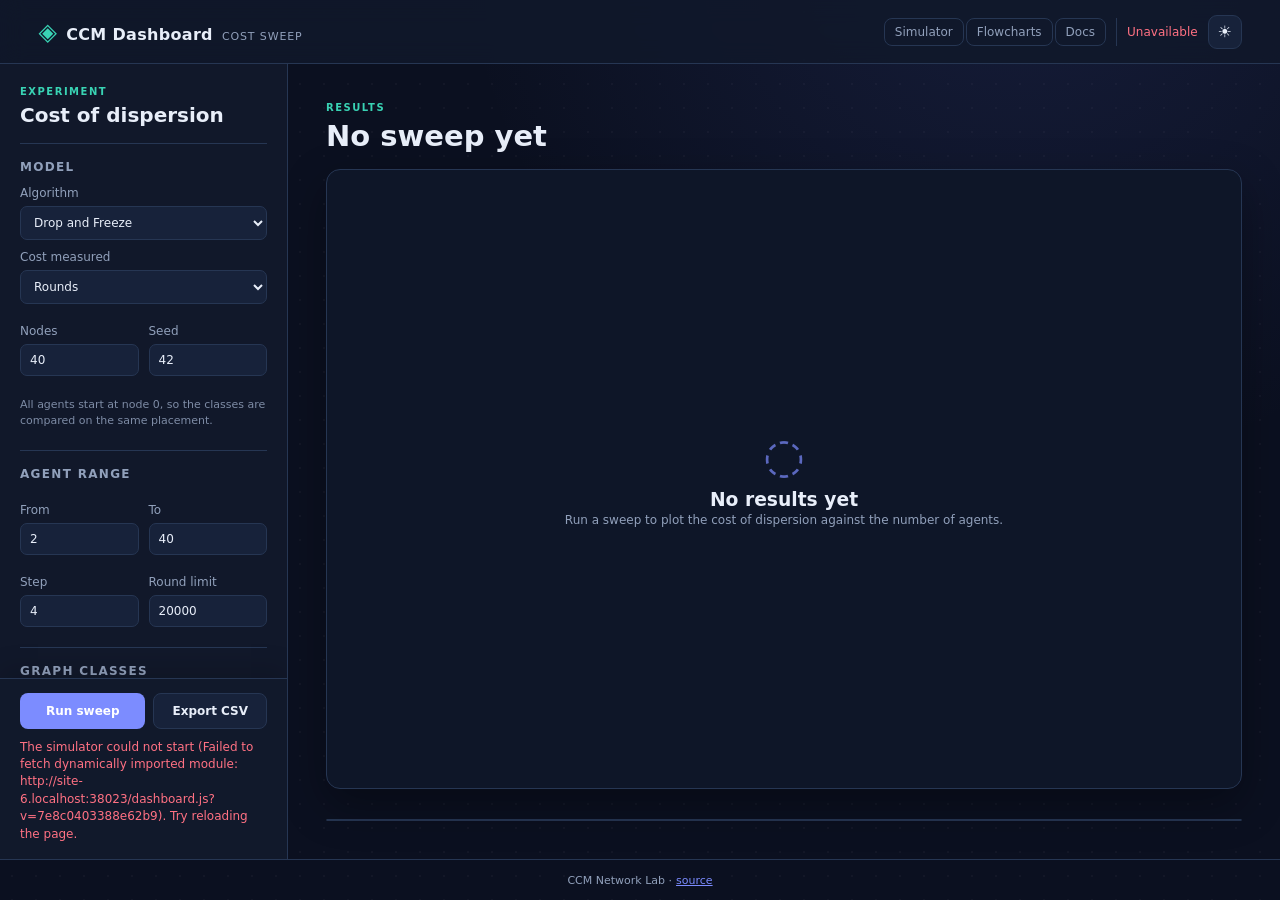
==== commit 4110b5a4: "Merge drdebmath/main (GeneralDisp #8, RootedDisp follow-ups #10) into rendezvous Keeps both algorith" ====
--- a/dashboard.html
+++ b/dashboard.html
@@ -19,7 +19,7 @@
 
       <div class="controls-body">
       <section class="control-section"><h2>Model</h2>
-        <label>Algorithm<select id="algorithm"><option value="drop">Drop and Freeze</option><option value="help">Help by Scouts</option><option value="p1tree">P1Tree</option><option value="rooted">RootedDisp</option><option value="rooted_async">RootedAsync</option></select></label>
+        <label>Algorithm<select id="algorithm"><option value="drop">Drop and Freeze</option><option value="help">Help by Scouts</option><option value="p1tree">P1Tree</option><option value="rooted">RootedDisp</option><option value="rooted_async">RootedAsync</option><option value="general">GeneralDisp</option></select></label>
         <label id="scheduleWrap" class="hidden">Schedule<select id="schedule"><option value="sync">Synchronous (rounds)</option><option value="async">Asynchronous (epochs)</option></select></label>
         <label>Cost measured<select id="metric"><option value="rounds">Rounds</option><option value="moves">Agent moves</option><option value="probes">Port probes</option></select></label>
         <div class="two-col"><label>Nodes<input id="nodes" type="number" min="2" max="2000" value="40" inputmode="numeric"></label><label>Seed<input id="seed" type="number" min="0" max="4294967295" value="42" inputmode="numeric"></label></div>
--- a/app.css
+++ b/app.css
@@ -1721,6 +1721,20 @@
   min-width: 60px;
 }
 
+.skip-still {
+  display: flex;
+  align-items: center;
+  gap: 6px;
+  font-size: 11px;
+  color: var(--muted);
+  white-space: nowrap;
+  cursor: pointer;
+}
+
+.skip-still input {
+  accent-color: var(--accent);
+}
+
 /* Legend on the left, view toggles on the right: both describe the canvas. */
 .view-bar {
   flex: 0 0 auto;
@@ -2354,6 +2368,10 @@
     padding-left: 0;
     border-left: 0;
   }
+
+  .skip-still {
+    order: 4;
+  }
 }
 
 /* Short viewports (landscape phones, split-screen): shed chrome so the
@@ -2431,6 +2449,9 @@
   }
 }
 
+.legend-group {
+  display: contents;
+}
 /* Rendezvous: each agent's string, with the current block highlighted. */
 .rendezvous-panel {
   display: grid;
